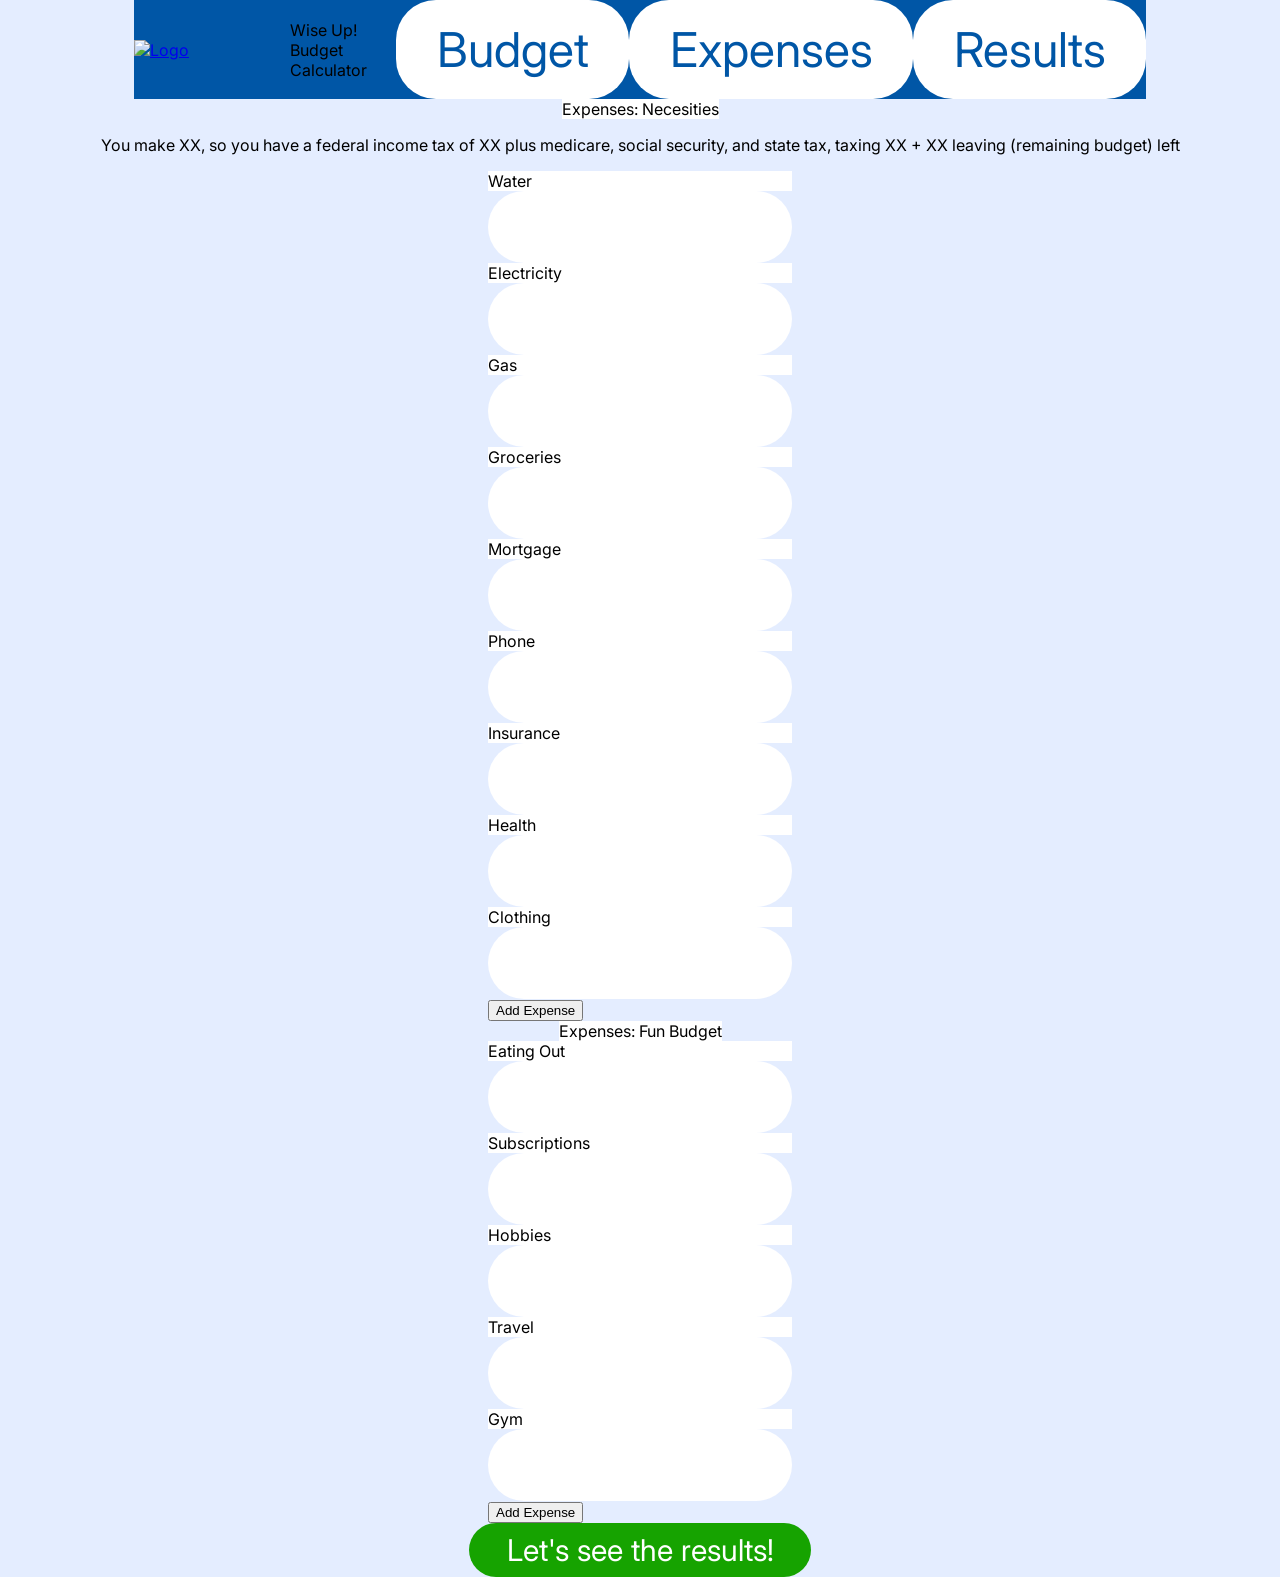
==== expenses.html @ fa601eda "Debugging and HTML" ====
<!DOCTYPE html>
<html lang="en">
<head>
    <meta charset="UTF-8">
    <meta name="viewport" content="width=device-width, initial-scale=1.0">
    <title>Budget Manager</title>
    <link rel="stylesheet" href="Style.css">
</head>
<body>
    <nav>
        <a href="index.html" class="logo">  <img src="th 1.png" alt="Logo" class="logo"></a>
        <p> Wise Up! Budget Calculator</p>
        <a class="options" href="index.html">Budget</a>
        <a class="options" href="expenses.html">Expenses</a>
        <a class="options" href="results.html" class="last">Results</a>
    </nav>

    <label>Expenses: Necesities</label>
    <p class="intro">
        You make XX, so you have a federal income tax of XX plus medicare, social security, and state tax, taxing XX + XX leaving (remaining budget) left
    </p>
    <!-- use javascript to autofill in the above info, replacing xx  -->
     <section class="necesitiesExpenses">
    <div class="section">
        <div class="titleBackground">
            <label>Water</label>
        </div>    
        <input class="budget" type="Number">
    </div>

    <div class="section">
        <div class="titleBackground">
            <label>Electricity</label>
        </div>    
        <input class="budget" type="Number">
    </div>

    <div class="section">
        <div class="titleBackground">
            <label>Gas</label>
        </div>    
        <input class="budget" type="Number">
    </div>

    <div class="section">
        <div class="titleBackground">
            <label>Groceries</label>
        </div>    
        <input class="budget" type="Number">
    </div>

    <div class="section">
        <div class="titleBackground">
            <label>Mortgage</label>
        </div>    
        <input class="budget" type="Number">
    </div>

    <div class="section">
        <div class="titleBackground">
            <label>Phone</label>
        </div>    
        <input class="budget" type="Number">
    </div>

    <div class="section">
        <div class="titleBackground">
            <label>Insurance</label>
        </div>    
        <input class="budget" type="Number">
    </div>

    <div class="section">
        <div class="titleBackground">
            <label>Health</label>
        </div>    
        <input class="budget" type="Number">
    </div>

    <div class="section">
        <div class="titleBackground">
            <label>Clothing</label>
        </div>    
        <input class="budget" type="Number">
    </div>

    <button class="addExpense">Add Expense</button>

    </section>

    <label>Expenses: Fun Budget</label>
    <section class="funExpenses">

        <div class="section">
            <div class="titleBackground">
                <label>Eating Out</label>
            </div>    
            <input class="budget" type="Number">
        </div>

        <div class="section">
            <div class="titleBackground">
                <label>Subscriptions</label>
            </div>    
            <input class="budget" type="Number">
        </div>

        <div class="section">
            <div class="titleBackground">
                <label>Hobbies</label>
            </div>    
            <input class="budget" type="Number">
        </div>

        <div class="section">
            <div class="titleBackground">
                <label>Travel</label>
            </div>    
            <input class="budget" type="Number">
        </div>

        <div class="section">
            <div class="titleBackground">
                <label>Gym</label>
            </div>    
            <input class="budget" type="Number">
        </div>

        <button class="addExpense">Add Expense</button>

    </section>

    <footer>
    <a href="results.html" class="green">Let's see the results!</a>
    </footer>
</body>
</html>
---- Style.css ----
@import url('https://fonts.googleapis.com/css2?family=Inter:ital,opsz,wght@0,14..32,100..900;1,14..32,100..900&display=swap');

.inter {
    font-family: "Inter", sans-serif;
    font-optical-sizing: auto;
    font-weight: 200px;
    font-style: normal;
  }

:root{
    --primary:#0056a6;
    --secondary: #E4EDFF;
    --white:#FFF;
    --green: #16A300;
    --blue: #0056a6;
    --light-blue: #E4EDFF;
}
body{
    padding:0;
    margin:0;
    background-color:#E4EDFF;
    display: flex;
    flex-direction: column;
    align-items: center;
    font-family: "Inter";
}

nav {
    display:flex;
    flex-direction: row;
    background-color:#0056a6;
    align-items:center;
    padding:0;
    justify-content: space-between;
}

.logo{
    justify-self:flex-start;
    margin:0;
    padding:0;
    background-color:none;
    border-radius:0px;
    padding-bottom:0;
    height:auto;
    width: 300px;
}
.last{
    margin-right:5%
}

.options{
    color:#0056a6;
    background-color: white;
    padding:2% 4%;
    height:2%;
    text-decoration:none;
    border-radius:40px;
    font-size:48px;
    transition: background-color 0.2s ease-in-out 0.0s;
}

.options:hover {
background-color: #E4EDFF;
}

.options:has(*) {
    background-color: transparent;
}

.start{
    color:var(--primary);
}


/* headers */
nav > h1{
    color:white;
}
h1 {
    font-size: 2.5em;
    margin: 0;
    padding: 0;
    color: var(--blue);
    text-align: center;
}
h2{
    color:var(--primary);
    text-align: center;
    font-size: 1.5em;
}

/* select dropdown */
#selectC {
    display: flex;
    flex-direction: column;
    align-items: flex-start;
    margin-left: 5vw; 
}
#selectC select {
    width: 20vw;
}

.green {
    width: 38vh;
    height: 6vh;
    background-color: var(--green);
    color: var(--white);
    display: flex;
    justify-content: center;
    align-items: center;
    font-size: 30px;
    text-align: center;
    transition: background-color 0.2s ease-in-out 0.0s;
    border-radius: 40px;
    text-decoration: none;
}

.green:hover {
    background-color:green;
}

.budget {
border: transparent;
height: 70px;
width:  300px;
border-radius: 40px;
}

label {
    display: flex;
    flex-direction: row;
    background-color: #fff;
}
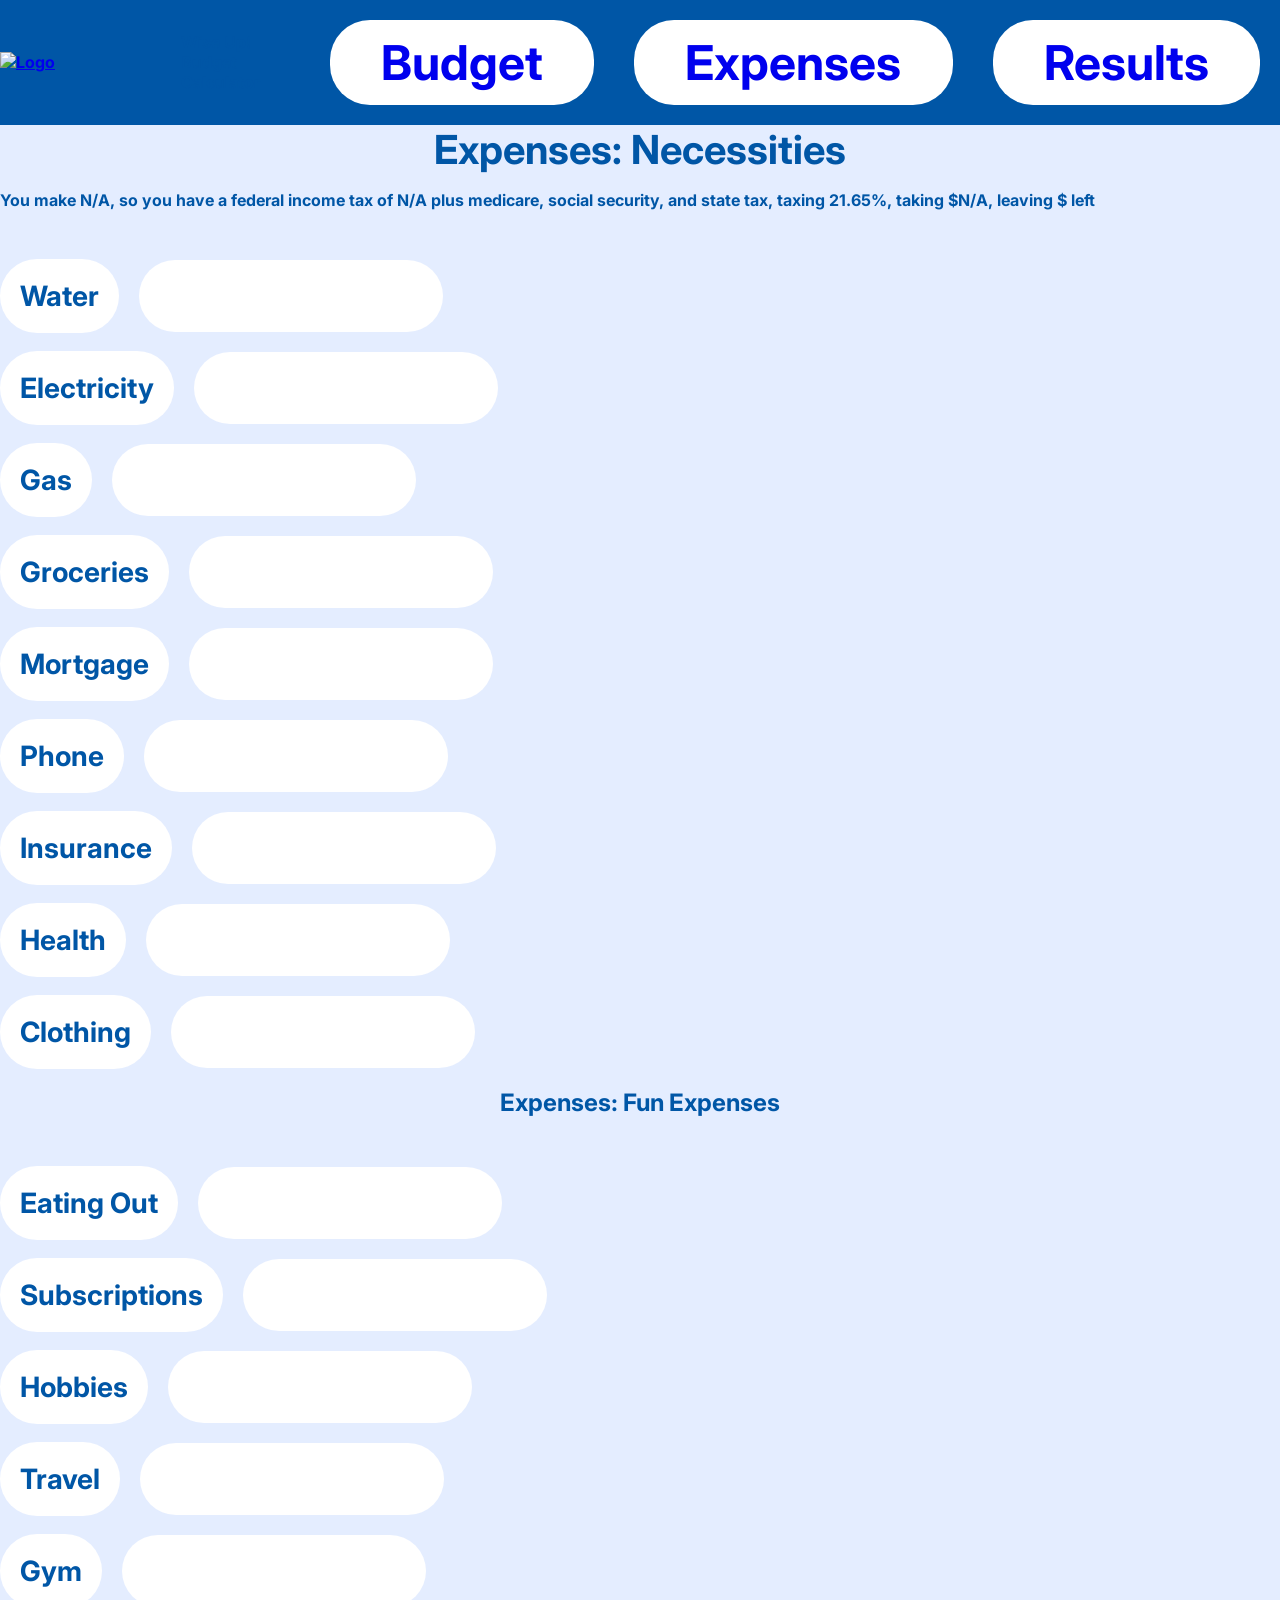
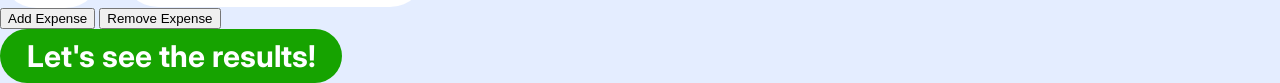
==== commit 38a9b67c: "Merge pull request #7 from Johnny-A09/main js and html fixes" ====
--- a/expenses.html
+++ b/expenses.html
@@ -15,12 +15,12 @@
         <a class="options" href="results.html" class="last">Results</a>
     </nav>
 
-    <label>Expenses: Necesities</label>
+    <h1 class="expense-head">Expenses: Necessities</h1>
     <p class="intro">
-        You make XX, so you have a federal income tax of XX plus medicare, social security, and state tax, taxing XX + XX leaving (remaining budget) left
+        You make <span id="income">N/A</span>, so you have a federal income tax of <span id="income-tax">N/A</span> plus medicare, social security, and state tax, taxing 21.65%, taking $<span id="total-deduction">N/A</span>, leaving $<span id="net-income"> left
     </p>
     <!-- use javascript to autofill in the above info, replacing xx  -->
-     <section class="necesitiesExpenses">
+     <section class="necesities-Expenses">
     <div class="section">
         <div class="titleBackground">
             <label>Water</label>
@@ -83,13 +83,11 @@
         </div>    
         <input class="budget" type="Number">
     </div>
-
-    <button class="addExpense">Add Expense</button>
-
     </section>
 
-    <label>Expenses: Fun Budget</label>
-    <section class="funExpenses">
+    <h2 class="fun">Expenses: Fun Expenses</h2>
+
+    <section class="fun-Expenses">
 
         <div class="section">
             <div class="titleBackground">
@@ -126,12 +124,18 @@
             <input class="budget" type="Number">
         </div>
 
-        <button class="addExpense">Add Expense</button>
 
     </section>
+
+        <button class="addExpense" id="add" onclick="addTaskToList()">Add Expense</button>
+        <button class="addExpense" id="remove" onclick="">Remove Expense</button>
+        <span id="add-cont">
+
+        </span>
 
     <footer>
     <a href="results.html" class="green">Let's see the results!</a>
     </footer>
+    <script src="Script.JS"></script>
 </body>
 </html>
--- a/Style.css
+++ b/Style.css
@@ -19,10 +19,10 @@
     padding:0;
     margin:0;
     background-color:#E4EDFF;
-    display: flex;
-    flex-direction: column;
     align-items: center;
     font-family: "Inter";
+    font-weight: 700;
+    color: var(--primary);
 }
 
 nav {
@@ -32,6 +32,13 @@
     align-items:center;
     padding:0;
     justify-content: space-between;
+}
+
+
+
+.careerCont {
+    display: flex;
+    justify-content: center;
 }
 
 .logo{
@@ -49,18 +56,18 @@
 }
 
 .options{
-    color:#0056a6;
     background-color: white;
-    padding:2% 4%;
+    padding:1% 4%;
     height:2%;
     text-decoration:none;
     border-radius:40px;
     font-size:48px;
+    margin: 20px;
     transition: background-color 0.2s ease-in-out 0.0s;
 }
 
 .options:hover {
-background-color: #E4EDFF;
+    background-color: #E4EDFF;
 }
 
 .options:has(*) {
@@ -80,7 +87,6 @@
     font-size: 2.5em;
     margin: 0;
     padding: 0;
-    color: var(--blue);
     text-align: center;
 }
 h2{
@@ -90,15 +96,17 @@
 }
 
 /* select dropdown */
-#selectC {
-    display: flex;
-    flex-direction: column;
-    align-items: flex-start;
-    margin-left: 5vw; 
+
+
+
+#selectC select {
+    width: 15vw;
+    border: none;
+    border-radius: 40px;
+    height: 75px;
 }
-#selectC select {
-    width: 20vw;
-}
+
+
 
 .green {
     width: 38vh;
@@ -119,15 +127,52 @@
     background-color:green;
 }
 
+#nextBtn {
+    display: flex;
+    justify-content: center;
+    margin-top: 70px;
+}
+
 .budget {
-border: transparent;
-height: 70px;
-width:  300px;
-border-radius: 40px;
+    border: transparent;
+    height: 70px;
+    width:  300px;
+    border-radius: 40px;
 }
 
 label {
+    padding: 20px;
+    border-radius: 40px;
+    font-size: 28px;
+    background-color: #ffffff;
+}
+
+.necesities-Expenses{
+    display: flex;
+    flex-direction:column;
+    justify-content: center;
+    gap: 20px;
+    margin-top: 50px;
+}
+
+.necesities-Expenses .section{
     display: flex;
     flex-direction: row;
-    background-color: #fff;
+    align-items: center;
+    gap: 20px;
+}
+
+.fun-Expenses{
+    display: flex;
+    flex-direction:column;
+    justify-content: center;
+    gap: 20px;
+    margin-top: 50px;
+}
+
+.fun-Expenses .section{
+    display: flex;
+    flex-direction: row;
+    align-items: center;
+    gap: 20px;
 }
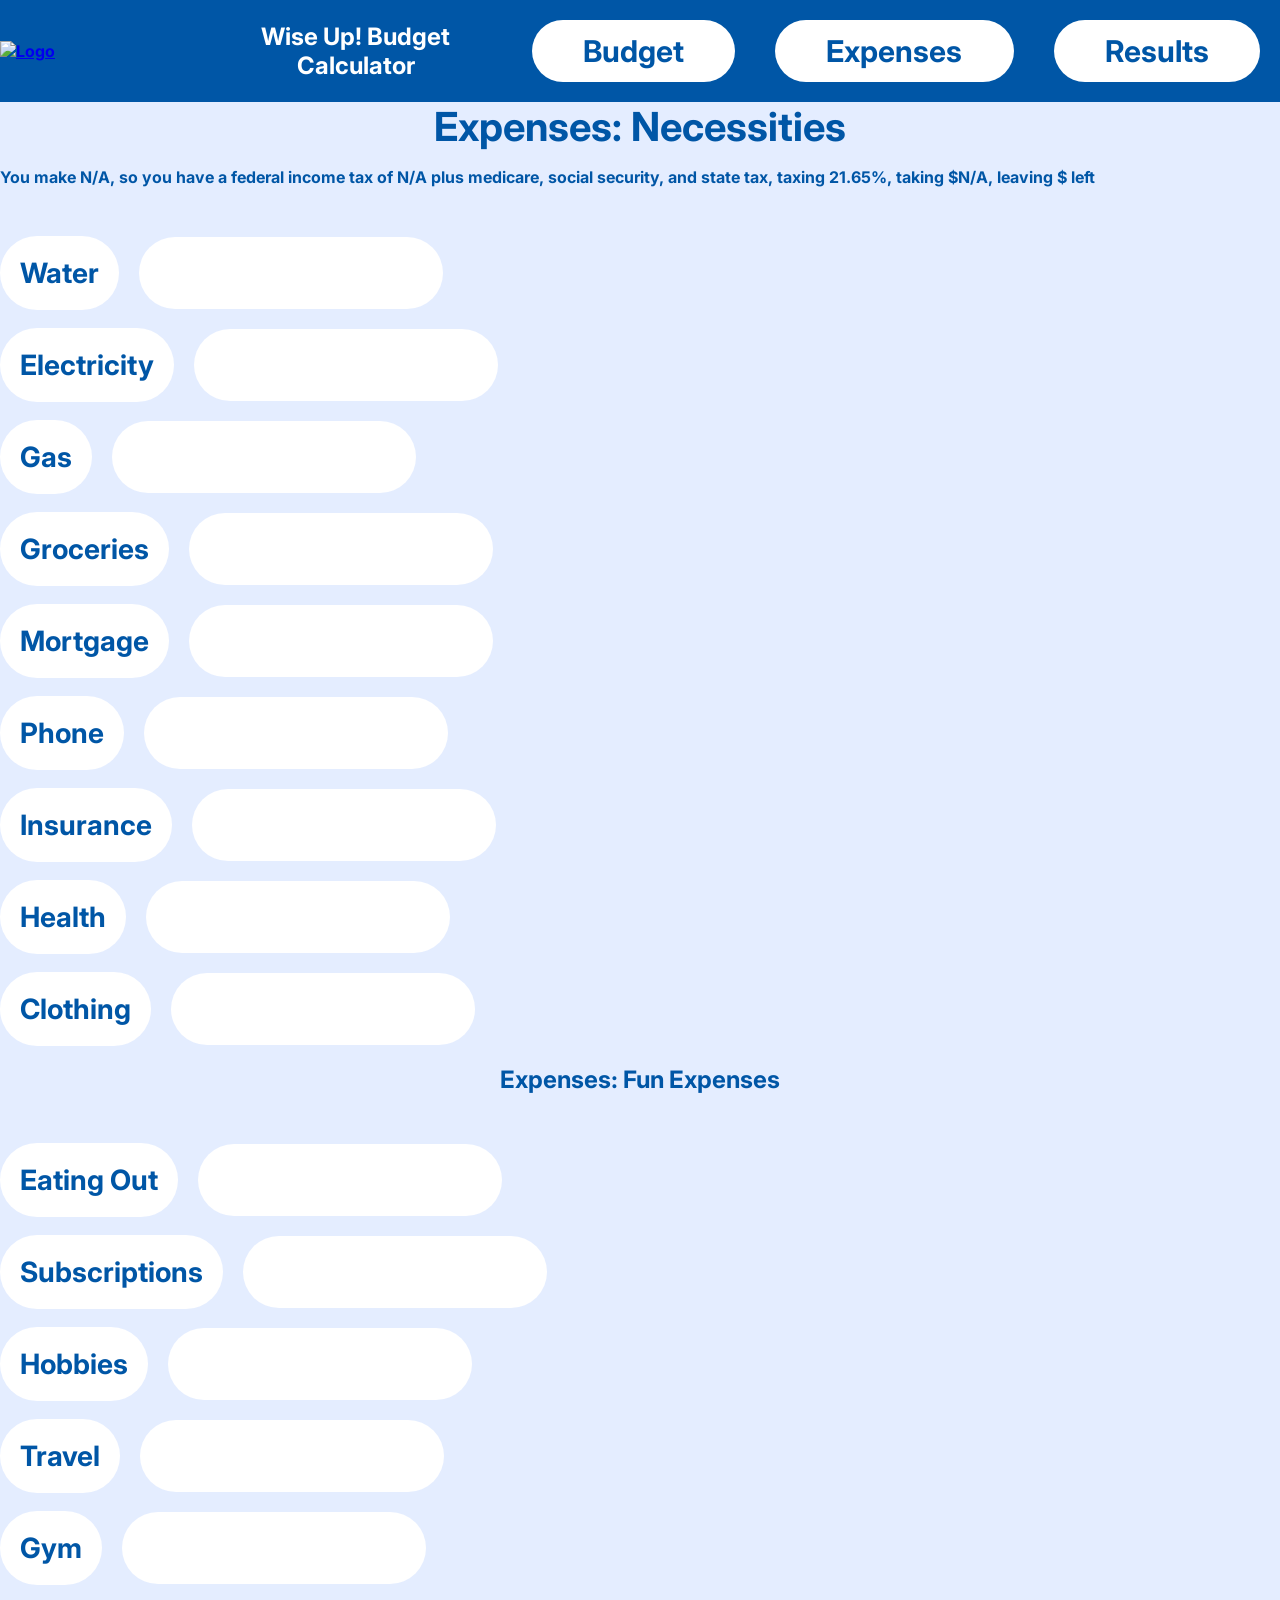
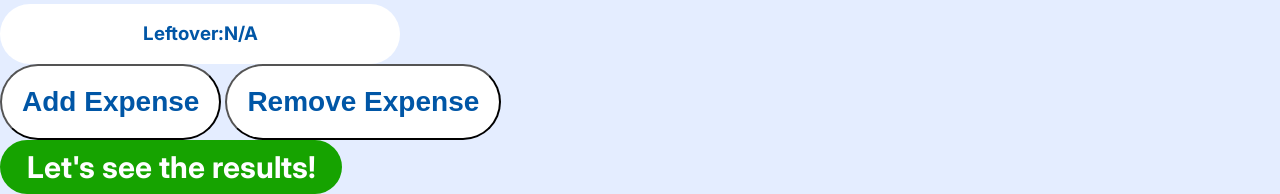
==== commit 164a4a8e: "Debugged and CSS" ====
--- a/expenses.html
+++ b/expenses.html
@@ -9,7 +9,7 @@
 <body>
     <nav>
         <a href="index.html" class="logo">  <img src="th 1.png" alt="Logo" class="logo"></a>
-        <p> Wise Up! Budget Calculator</p>
+        <h2> Wise Up! Budget Calculator</h2>
         <a class="options" href="index.html">Budget</a>
         <a class="options" href="expenses.html">Expenses</a>
         <a class="options" href="results.html" class="last">Results</a>
@@ -84,7 +84,7 @@
         <input class="budget" type="Number">
     </div>
     </section>
-
+    <span class="expenses-leftover">
     <h2 class="fun">Expenses: Fun Expenses</h2>
 
     <section class="fun-Expenses">
@@ -123,15 +123,16 @@
             </div>    
             <input class="budget" type="Number">
         </div>
+<section class="leftover-budget">
+    <h3>Leftover:<span id="net-income">N/A</span></h3>
+<!--pie chart here-->
+</section>
+    </section>
+</span>
 
-
-    </section>
-
-        <button class="addExpense" id="add" onclick="addTaskToList()">Add Expense</button>
-        <button class="addExpense" id="remove" onclick="">Remove Expense</button>
-        <span id="add-cont">
-
-        </span>
+        <button class="expenses-btn" id="add" onclick="addTaskToList()">Add Expense</button>
+        <button class="expenses-btn" id="remove" onclick="">Remove Expense</button>
+        <span id="add-cont"></span>
 
     <footer>
     <a href="results.html" class="green">Let's see the results!</a>
--- a/Style.css
+++ b/Style.css
@@ -49,7 +49,7 @@
     border-radius:0px;
     padding-bottom:0;
     height:auto;
-    width: 300px;
+    width: 200px;
 }
 .last{
     margin-right:5%
@@ -61,9 +61,10 @@
     height:2%;
     text-decoration:none;
     border-radius:40px;
-    font-size:48px;
+    font-size:30px;
     margin: 20px;
     transition: background-color 0.2s ease-in-out 0.0s;
+    color: var(--primary)
 }
 
 .options:hover {
@@ -80,7 +81,7 @@
 
 
 /* headers */
-nav > h1{
+nav > h2{
     color:white;
 }
 h1 {
@@ -150,12 +151,11 @@
 .necesities-Expenses{
     display: flex;
     flex-direction:column;
-    justify-content: center;
     gap: 20px;
     margin-top: 50px;
 }
 
-.necesities-Expenses .section{
+.section{
     display: flex;
     flex-direction: row;
     align-items: center;
@@ -165,14 +165,37 @@
 .fun-Expenses{
     display: flex;
     flex-direction:column;
-    justify-content: center;
     gap: 20px;
     margin-top: 50px;
 }
 
-.fun-Expenses .section{
-    display: flex;
-    flex-direction: row;
-    align-items: center;
-    gap: 20px;
+#Salary {
+    padding: 20px;
+    border-radius: 40px;
+    font-size: 28px;
+    background-color: #ffffff;
+    width: 250px;
+    text-align: center;
+}
+
+.leftover-budget {
+    background-color: var(--white);
+    border-radius: 40px;
+    text-align: center;
+    width: 400px;
+}
+
+#add, #remove, #pieBtn, #barBtn {
+    background-color: white;
+    border-radius : 40px;
+    color: var(--primary);
+    padding: 20px;
+    font-size: 28px;
+    font-weight: 700;
+}
+
+.body-column {
+    display: flex;
+    flex-direction: column;
+    align-items: center;
 }
